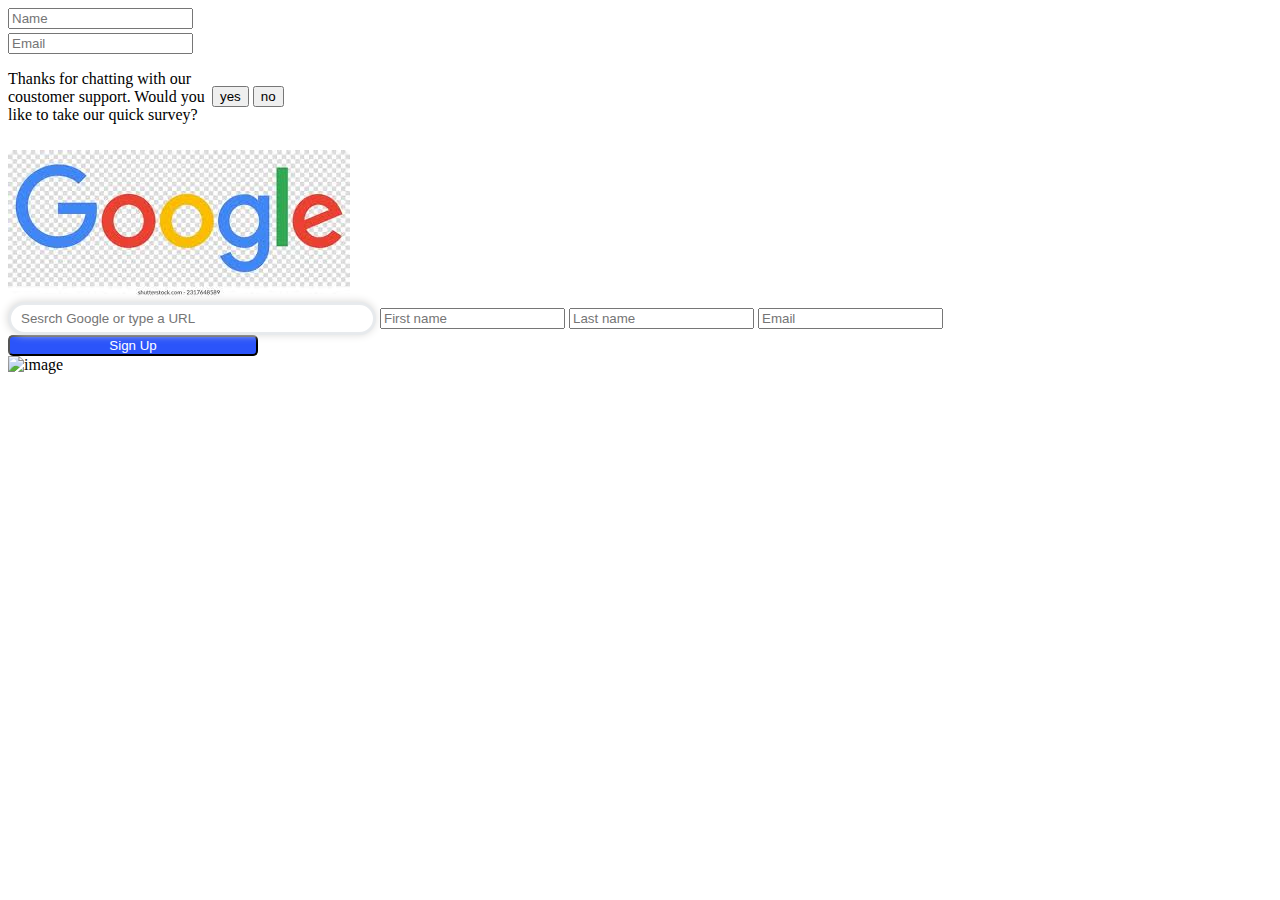
==== BOXS.HTML @ 9205a9ec "basic html css" ====
<!DOCTYPE html>
<html lang="en">
<head>
    <meta charset="UTF-8">
    <meta name="viewport" content="width=device-width, initial-scale=1.0">
    <title>Document</title>
    <style>
        .inputName{
            display: block;
            margin-bottom: 4px;
        }
        .inputEmail{
            display: block;
        }
        .img{
            display: block;
            margin-top: 10px;
        }
        .inputButton{
            width: 350px;
            height: 25px;
            border-radius: 175px;
            border:solid;
            border-color: rgb(231, 234, 237);
            padding-left: 10px;
            box-shadow: -0.5px -0.5px 8px rgb(216, 215, 213);
            margin-top: 5px;
        }
        .paragraph{
            display: inline-block;
            width: 200px;
            vertical-align: middle;
        }
       .btnSignUp{
        display: block;
        width: 250px;
        border-radius: 5px;
        background-color: rgb(43, 84, 250);
        color: white;
       } 
    </style>
</head>
<body>
    <input class="inputName" type="text" name="text" id="" placeholder="Name">
    <input class="inputEmail" type="text" name="" id="" placeholder="Email">
    <p class="paragraph">Thanks for chatting with our 
    coustomer support. Would you
    like to take our quick survey?</p>
    <button>yes</button>
    <button>no</button>
    <img class="img" src="google img.jpeg" alt="" >
    <input class="inputButton" type="text" value="" placeholder="Sesrch Google or type a URL">
    <input type="text" placeholder="First name">
    <input type="text" placeholder="Last name">
    <input type="email" placeholder="Email">
    <button class="btnSignUp">Sign Up</button>
    <img src="C:\Users\ROSHAN\Downloads\IMG_20240512_225412.jpg" alt="image" height="100px">
</body>
</html>
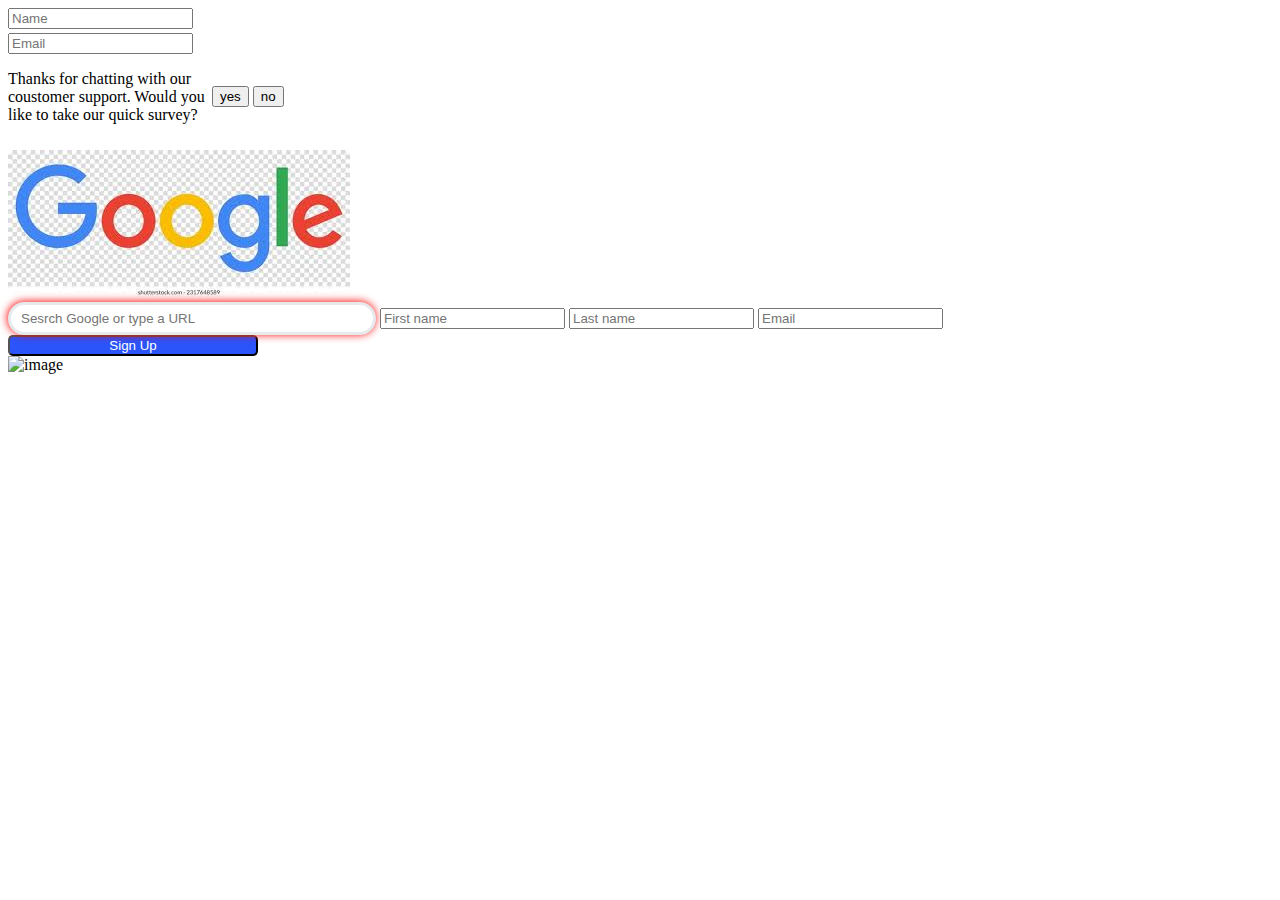
==== commit 9c7be385: "nothing" ====
--- a/BOXS.HTML
+++ b/BOXS.HTML
@@ -23,7 +23,7 @@
             border:solid;
             border-color: rgb(231, 234, 237);
             padding-left: 10px;
-            box-shadow: -0.5px -0.5px 8px rgb(216, 215, 213);
+            box-shadow: -0.5px -0.5px 8px red;
             margin-top: 5px;
         }
         .paragraph{
@@ -55,5 +55,8 @@
     <input type="email" placeholder="Email">
     <button class="btnSignUp">Sign Up</button>
     <img src="C:\Users\ROSHAN\Downloads\IMG_20240512_225412.jpg" alt="image" height="100px">
+
+
+
 </body>
 </html>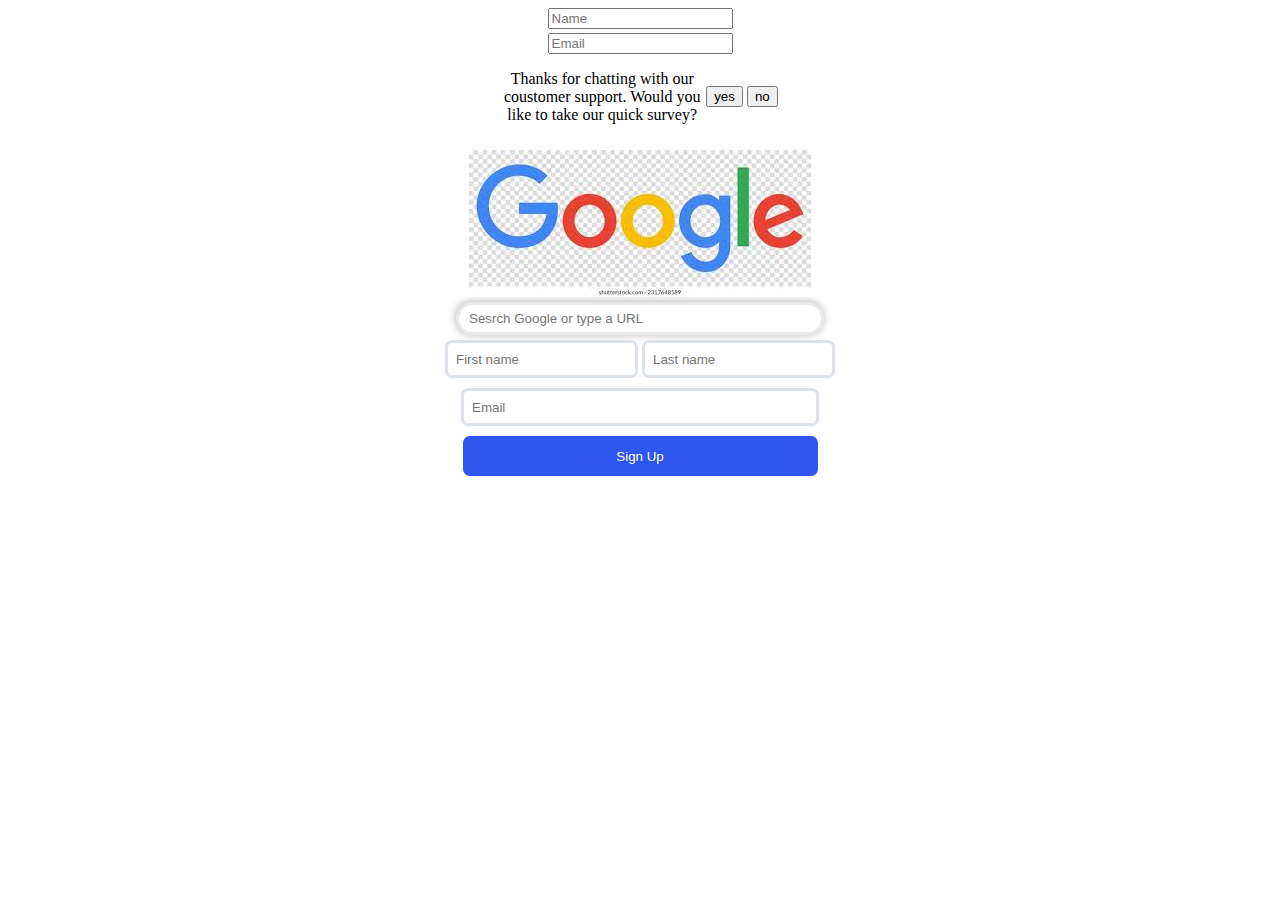
==== commit d3eddcc5: "new update" ====
--- a/BOXS.HTML
+++ b/BOXS.HTML
@@ -23,8 +23,10 @@
             border:solid;
             border-color: rgb(231, 234, 237);
             padding-left: 10px;
-            box-shadow: -0.5px -0.5px 8px red;
+            box-shadow: -0.5px -0.5px 8px rgb(181, 172, 172);
             margin-top: 5px;
+            margin-bottom: 5px;
+            display: block;
         }
         .paragraph{
             display: inline-block;
@@ -35,12 +37,43 @@
         display: block;
         width: 250px;
         border-radius: 5px;
-        background-color: rgb(43, 84, 250);
+        background-color: rgb(48, 86, 237);
         color: white;
+        width: 355px;
+        height: 40px;
+        border-radius: 7px;
+        border: none;
+        cursor: pointer;
+       }
+       .firstName{
+        padding-left: 8px;
+        height: 30px;
+        border-radius: 7px;
+        border: solid;
+        border-color: rgb(219, 226, 233);
        } 
+       .lastName{
+        padding-left: 8px;
+        height: 30px;
+        margin-bottom: 10px;
+        border-radius: 7px;
+        border: solid;
+        border-color: rgb(219, 226, 233);
+       }
+       .email{
+            display: block;
+            height: 30px;
+            margin-bottom: 10px;
+            width: 342px;
+            border-radius: 7px;
+            border: solid;
+            border-color: rgb(219, 226, 233);
+            padding-left: 8px;
+       }
     </style>
 </head>
 <body>
+    <center>
     <input class="inputName" type="text" name="text" id="" placeholder="Name">
     <input class="inputEmail" type="text" name="" id="" placeholder="Email">
     <p class="paragraph">Thanks for chatting with our 
@@ -50,13 +83,12 @@
     <button>no</button>
     <img class="img" src="google img.jpeg" alt="" >
     <input class="inputButton" type="text" value="" placeholder="Sesrch Google or type a URL">
-    <input type="text" placeholder="First name">
-    <input type="text" placeholder="Last name">
-    <input type="email" placeholder="Email">
+    <input type="text" placeholder="First name" class="firstName">
+    <input type="text" placeholder="Last name" class="lastName">
+    <input type="email" placeholder="Email" class="email">
     <button class="btnSignUp">Sign Up</button>
-    <img src="C:\Users\ROSHAN\Downloads\IMG_20240512_225412.jpg" alt="image" height="100px">
 
-
-
+    </center>
+    
 </body>
 </html>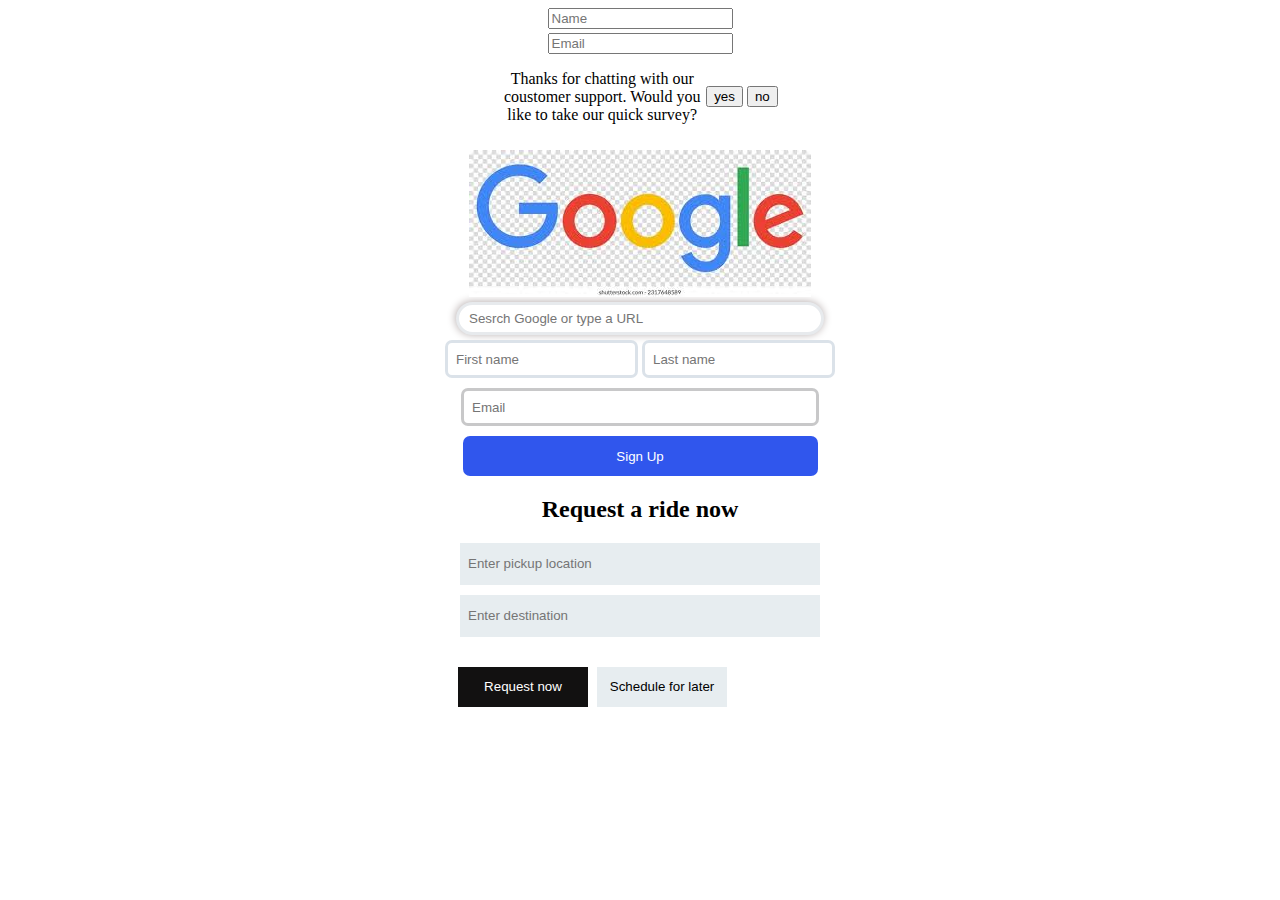
==== commit 00540f3a: "new upadate" ====
--- a/BOXS.HTML
+++ b/BOXS.HTML
@@ -67,9 +67,45 @@
             width: 342px;
             border-radius: 7px;
             border: solid;
-            border-color: rgb(219, 226, 233);
+            border-color: rgb(200, 200, 201);
             padding-left: 8px;
        }
+       .pickup{
+        background-color: rgb(231, 237, 240);
+        padding-left: 8px;
+        height: 40px;
+        border: 1px;
+        margin-bottom: 10px;
+        width:350px;
+
+       }
+       .destination{
+        background-color: rgb(231, 237, 240);
+        padding-left: 8px;
+        height: 40px;
+        width:350px;
+        border: 1px;
+        display: block;
+        margin-bottom: 10px;
+       }
+       .Request{
+        margin-top: 20px;
+        margin-left: -95px;
+        margin-right: 5px;
+        height: 40px;
+        width: 130px;
+        background-color: rgb(18, 17, 17);
+        border: 1px;
+        color: white;
+       }
+       .Schedule{
+        height: 40px;
+        width: 130px;
+        border: 1px;
+        background-color: rgb(231, 237, 240);
+        
+       }
+
     </style>
 </head>
 <body>
@@ -87,6 +123,11 @@
     <input type="text" placeholder="Last name" class="lastName">
     <input type="email" placeholder="Email" class="email">
     <button class="btnSignUp">Sign Up</button>
+    <h2>Request a ride now</h1>
+    <input type="text" name="" id="" placeholder="Enter pickup location" class="pickup">    
+    <input type="text" name="" id="" placeholder="Enter destination" class="destination">
+    <input type="button" value="Request now" class="Request">   
+    <input type="button" value="Schedule for later" class="Schedule">   
 
     </center>
     
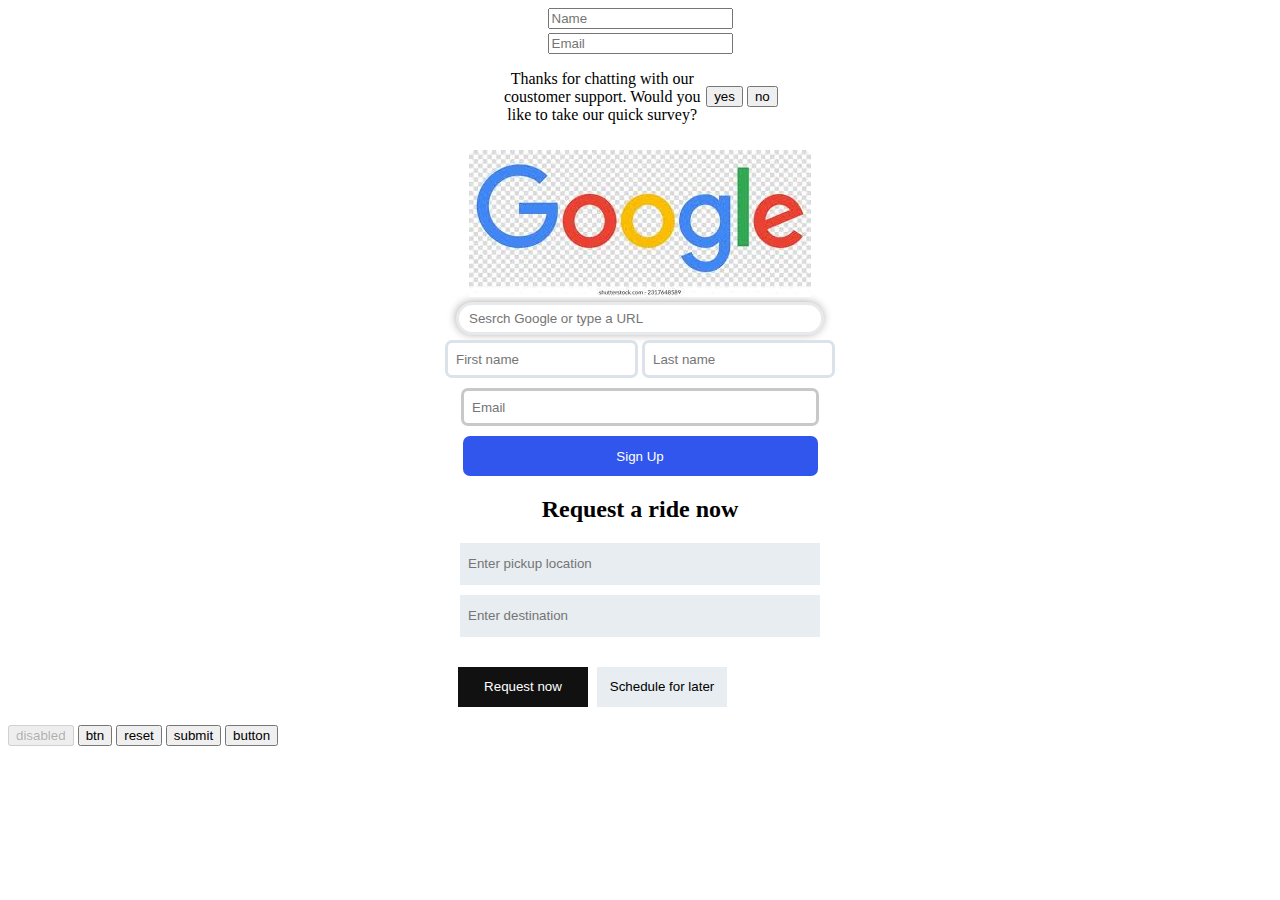
==== commit 1fb85bc4: "New Div add" ====
--- a/BOXS.HTML
+++ b/BOXS.HTML
@@ -77,7 +77,6 @@
         border: 1px;
         margin-bottom: 10px;
         width:350px;
-
        }
        .destination{
         background-color: rgb(231, 237, 240);
@@ -103,9 +102,7 @@
         width: 130px;
         border: 1px;
         background-color: rgb(231, 237, 240);
-        
        }
-
     </style>
 </head>
 <body>
@@ -128,8 +125,15 @@
     <input type="text" name="" id="" placeholder="Enter destination" class="destination">
     <input type="button" value="Request now" class="Request">   
     <input type="button" value="Schedule for later" class="Schedule">   
-
     </center>
-    
+    <br>
+    <button disabled="disabled">disabled</button>
+    <button type="button">btn</button>
+    <button type="reset">reset</button>
+    <button type="submit">submit</button>
+    <button>button</button>
+    <br>
+    <br>
+    <br>
 </body>
 </html>